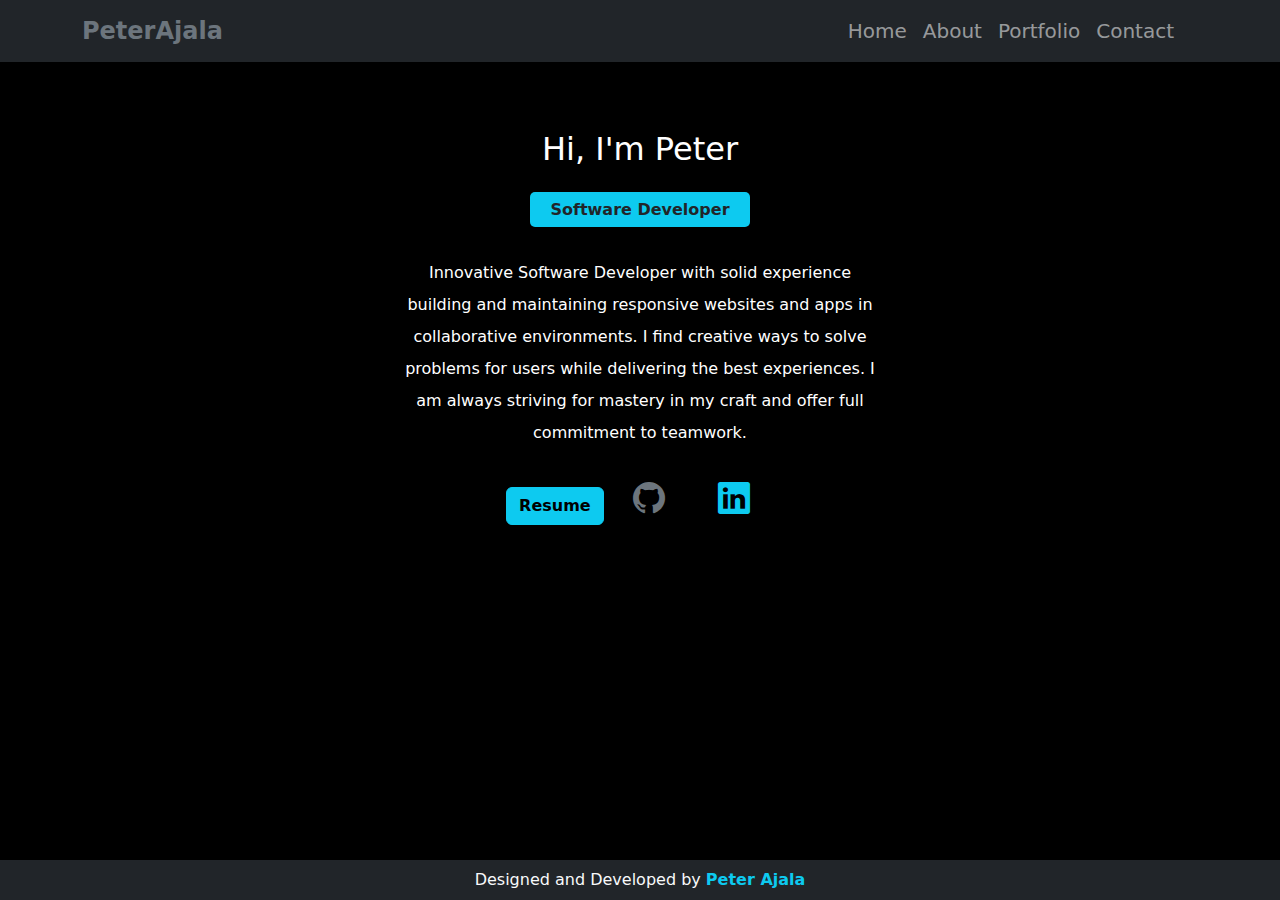
==== Home Page/index.html @ 28d00081 "worked on portfolio page" ====
<!DOCTYPE html>
<html lang="en">
<head>
    <meta charset="UTF-8">
    <meta name="viewport" content="width=device-width, initial-scale=1.0">
    <title>PeterAjala</title>
    <link href="https://cdn.jsdelivr.net/npm/bootstrap@5.3.3/dist/css/bootstrap.min.css" rel="stylesheet" integrity="sha384-QWTKZyjpPEjISv5WaRU9OFeRpok6YctnYmDr5pNlyT2bRjXh0JMhjY6hW+ALEwIH" crossorigin="anonymous">
    <link
    rel="stylesheet"
    href="https://cdnjs.cloudflare.com/ajax/libs/animate.css/4.1.1/animate.min.css"/>
    <link rel="stylesheet" href="./index.css">
    <link rel="stylesheet" href="https://cdn.jsdelivr.net/npm/bootstrap-icons@1.11.1/font/bootstrap-icons.css">
</head>

<body>
    <nav class="navbar navbar-expand-lg navbar-dark bg-dark fixed-top">
        <div class="container">
          <a class="navbar-brand text-secondary fs-4 fw-bold" href="./index.html">PeterAjala</a>
          <button class="navbar-toggler" type="button" data-bs-toggle="offcanvas" data-bs-target="#offcanvasDarkNavbar" aria-controls="offcanvasDarkNavbar" aria-label="Toggle navigation">
            <span class="navbar-toggler-icon"></span>
          </button>
          <div class="offcanvas offcanvas-end text-bg-dark" tabindex="-1" id="offcanvasDarkNavbar" aria-labelledby="offcanvasDarkNavbarLabel">
            <div class="offcanvas-header">
              <!-- <h5 class="offcanvas-title" id="offcanvasDarkNavbarLabel">Dark offcanvas</h5> -->
              <button type="button" class="btn-close btn-close-white" data-bs-dismiss="offcanvas" aria-label="Close"></button>
            </div>
            <div class="offcanvas-body">
              <ul class="navbar-nav justify-content-end flex-grow-1 pe-3">
                <li class="nav-item">
                  <a class="nav-link fs-5" href="./index.html">Home</a>
                </li>
                <li class="nav-item">
                  <a class="nav-link fs-5" href="../About Page/about.html">About</a>
                </li>
                <li class="nav-item">
                  <a class="nav-link fs-5" href="../Portfolio Page/portfolio.html">Portfolio</a>
                </li>
                <li class="nav-item">
                  <a class="nav-link fs-5" href="../Contact Page/contact.html">Contact</a>
                </li>
              </ul>
            </div>
          </div>
        </div>
      </nav> 
    
    <header>
        <div class='home'>
            <h2 class="animate__animated animate__slideInRight" >Hi, I'm Peter</h2>
    
            <span class="bg-info text-dark py-2" >Software Developer</span>
    
            <p  class="animate__animated animate__slideInUp">Innovative Software Developer with solid experience building and maintaining responsive websites and apps in collaborative environments. I find creative ways to solve problems for users while delivering the best experiences. I am always striving for mastery in my craft and offer full commitment to teamwork.</p>
        </div>
        <div class="text-center">
            <a class='btn btn-info fw-bold' href="https://drive.google.com/file/d/1r-eR1S6QuXc-McWw5JuuT_sAmiAv0knZ/view">Resume</a>
            <a class='p-4 fs-2' href="https://github.com/timexdev"><i class="bi bi-github text-secondary"></i></a>
            <a class='p-4 fs-2' href="https://www.linkedin.com/in/peter-ajala/"><i class="bi bi-linkedin text-info"></i></a> 
        </div>
    </header>

   

    <footer>
        <p class="text-center fixed-bottom text-light bg-dark py-2 mb-0">Designed and Developed by <span class="fw-bold text-info">Peter Ajala</span> </p>
    </footer>

    <script src="https://cdn.jsdelivr.net/npm/bootstrap@5.3.3/dist/js/bootstrap.bundle.min.js" integrity="sha384-YvpcrYf0tY3lHB60NNkmXc5s9fDVZLESaAA55NDzOxhy9GkcIdslK1eN7N6jIeHz" crossorigin="anonymous"></script>
</body>
</html>
---- Home Page/index.css ----
body{
    background-color: #000000;
    color: white;
}
.home{
    text-align: center;
    padding-top: 30px;
}
.home h2{
    margin-top: 100px;
    margin-bottom: 30px;
}
.home span{
    color: white;
    padding: 5px 20px;
    font-weight: 700;
    background-color:rgb(10, 102, 194);
    border-radius: 5px;
}
.home p{
    padding: 35px 400px 10px 400px;
    line-height: 2rem;
}
@media (max-width:640px) {
    .home{
        text-align: center;
    }
    .home h2{
        margin-top: 55px;
        margin-bottom: 20px;
    }
    .home span{
        color: white;
        padding: 5px 10px;
        font-weight: 700;
        background-color:rgb(42, 3, 184);
        border-radius: 5px;
    }
    .home p{
        padding: 30px 35px 20px 35px;
        line-height: 2rem;
    }
}
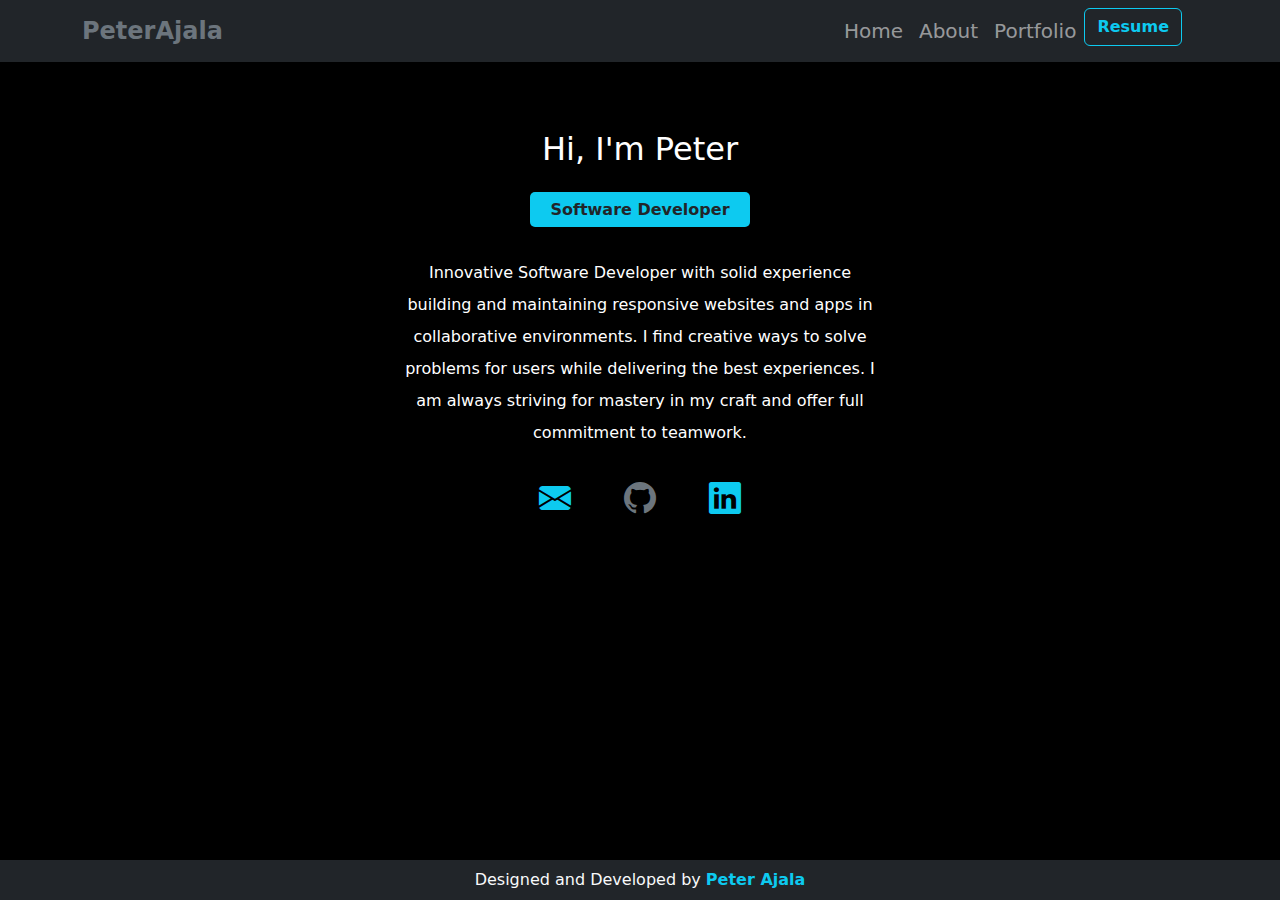
==== commit fa009c9c: "worked on nav" ====
--- a/Home Page/index.html
+++ b/Home Page/index.html
@@ -36,7 +36,7 @@
                   <a class="nav-link fs-5" href="../Portfolio Page/portfolio.html">Portfolio</a>
                 </li>
                 <li class="nav-item">
-                  <a class="nav-link fs-5" href="../Contact Page/contact.html">Contact</a>
+                  <a class='btn btn-outline-info fw-bold' href="https://drive.google.com/file/d/16UlmtD68F_t98x6E9La1UzOELV_qkTrQ/view?usp=drivesdk">Resume</a>
                 </li>
               </ul>
             </div>
@@ -52,14 +52,12 @@
     
             <p  class="animate__animated animate__slideInUp">Innovative Software Developer with solid experience building and maintaining responsive websites and apps in collaborative environments. I find creative ways to solve problems for users while delivering the best experiences. I am always striving for mastery in my craft and offer full commitment to teamwork.</p>
         </div>
-        <div class="text-center">
-            <a class='btn btn-info fw-bold' href="https://drive.google.com/file/d/1r-eR1S6QuXc-McWw5JuuT_sAmiAv0knZ/view">Resume</a>
+        <div class="animate__animated animate__slideInLeft text-center">
+            <a class="p-4 fs-2" href="mailto:ajalapeter1@gmail.com"><i class="bi bi-envelope-fill text-info"></i></a>
             <a class='p-4 fs-2' href="https://github.com/timexdev"><i class="bi bi-github text-secondary"></i></a>
             <a class='p-4 fs-2' href="https://www.linkedin.com/in/peter-ajala/"><i class="bi bi-linkedin text-info"></i></a> 
         </div>
     </header>
-
-   
 
     <footer>
         <p class="text-center fixed-bottom text-light bg-dark py-2 mb-0">Designed and Developed by <span class="fw-bold text-info">Peter Ajala</span> </p>
